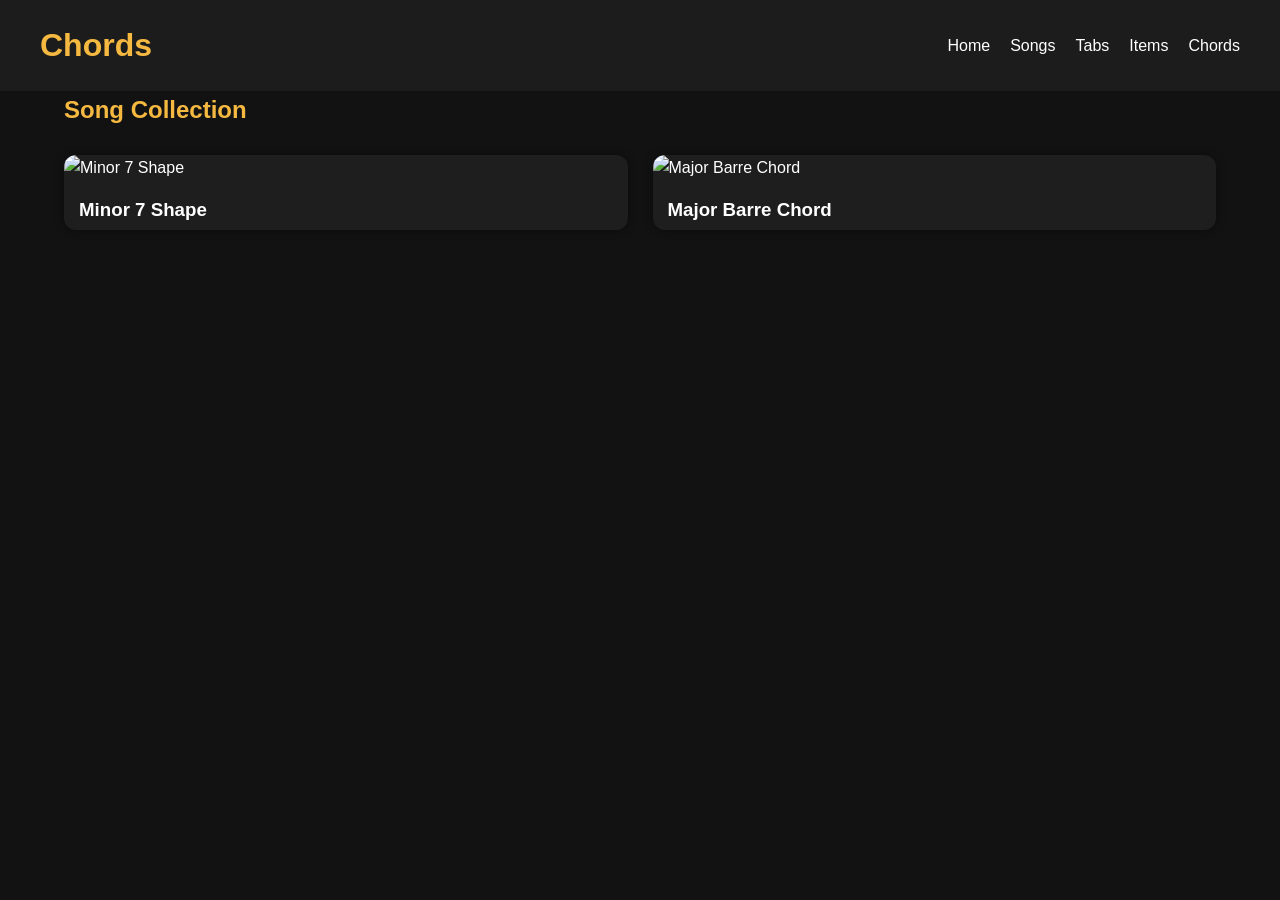
==== chords.html @ 5d0e5f56 "first commit" ====
<!DOCTYPE html>
<html lang="en">
<head>
    <meta charset="UTF-8">
    <meta name="viewport"
          content="width=device-width, initial-scale=1.0">

    <title>Chords</title>

    <link rel="stylesheet" href="style.css">
</head>
<body id="chords">

    <header class="navbar">

        <h1 class="logo">Chords</h1>

        <nav>
            <ul class="nav-links">
                <li><a href="index.html">Home</a></li>
                <li><a href="songs.html">Songs</a></li>
                <li><a href="tabs.html">Tabs</a></li>
                <li><a href="items.html">Items</a></li>
                <li><a href="chords.html">Chords</a></li>
            </ul>
        </nav>

    </header>

<main class="container">

    <section>

        <h2>Song Collection</h2>

        <div id="chords-container"
             class="card-grid">
        </div>

    </section>

</main>

<script src="script.js"></script>
<div id="lightbox" class="lightbox hidden">
    <img id="lightbox-img" src="" alt="Fullscreen Tab">
</div>
</body>
</html>
---- style.css ----
/* RESET */
* {
    margin: 0;
    padding: 0;
    box-sizing: border-box;
}

/* BODY */
body {
    font-family: Arial, Helvetica, sans-serif;
    background-color: #121212;
    color: white;
    line-height: 1.6;
}

/* NAVBAR */
.navbar {
    display: flex;
    justify-content: space-between;
    align-items: center;

    padding: 20px 40px;

    background-color: #1c1c1c;

    position: sticky;
    top: 0;

    z-index: 1000;
}

.logo {
    color: #f5b841;
}

.nav-links {
    display: flex;
    list-style: none;
    gap: 20px;
}

.nav-links a {
    color: white;
    text-decoration: none;
    transition: 0.3s;
}

.nav-links a:hover {
    color: #f5b841;
}

/* HERO */
.hero {
    text-align: center;
    padding: 80px 20px;
}

.hero h2 {
    font-size: 3rem;
    margin-bottom: 20px;
}

.hero p {
    color: #cccccc;
}

/* MAIN */
.container {
    width: 90%;
    max-width: 1400px;
    margin: auto;
}

/* SECTIONS */
section {
    margin-bottom: 80px;
}

section h2 {
    margin-bottom: 25px;
    color: #f5b841;
}

/* CARD GRID */
.card-grid {
    display: grid;

    grid-template-columns:
        repeat(auto-fit, minmax(250px, 1fr));

    gap: 25px;
}

/* CARD */
.card {
    background-color: #1e1e1e;

    border-radius: 12px;

    overflow: hidden;

    transition: 0.3s;

    box-shadow: 0 0 10px rgba(0,0,0,0.4);
}

.card:hover {
    transform: translateY(-5px);
}

.card img {
    width: 100%;
    display: block;
}

.card h3 {
    padding: 15px 15px 5px;
}

.card p {
    padding: 0 15px 15px;
    color: #bbbbbb;
}

/* BUTTON */
.button {
    display: inline-block;

    margin: 15px;

    padding: 10px 16px;

    background-color: #f5b841;

    color: black;

    text-decoration: none;

    border-radius: 8px;

    font-weight: bold;

    transition: 0.3s;
}

.button:hover {
    opacity: 0.8;
}

/* MOBILE */
@media (max-width: 768px) {

    .navbar {
        flex-direction: column;
        gap: 15px;
    }

    .hero h2 {
        font-size: 2rem;
    }

}
/* HOME PAGE CARDS */

.home-card {
    background-color: #1e1e1e;

    padding: 40px 20px;

    border-radius: 15px;

    text-align: center;

    text-decoration: none;

    color: white;

    transition: 0.3s;

    box-shadow: 0 0 10px rgba(0,0,0,0.4);
}

.home-card:hover {
    transform: translateY(-5px);
    background-color: #292929;
}

.home-card h2 {
    margin-bottom: 15px;
    color: #f5b841;
}

/* YouTube embed container */
.video-wrapper {
    position: relative;
    width: 100%;
    padding-top: 56.25%; /* 16:9 ratio */
    margin-top: 10px;
}

.video-wrapper iframe {
    position: absolute;
    top: 0;
    left: 0;

    width: 100%;
    height: 100%;

    border: none;
    border-radius: 10px;
}
.tab-images {
    display: grid;
    grid-template-columns: 1fr;
    gap: 10px;
}

/* FORCE SAME SIZE PREVIEWS */
.tab-images img {
    width: 100%;
    height: 220px;          /* 👈 fixed preview height */
    object-fit: cover;      /* 👈 crops instead of stretching */

    border-radius: 10px;
    cursor: pointer;
    transition: 0.2s;
}

.tab-images img:hover {
    transform: scale(1.02);
}
.lightbox {
    position: fixed;
    top: 0;
    left: 0;

    width: 100%;
    height: 100%;

    background: rgba(0,0,0,0.9);

    display: flex;
    justify-content: center;
    align-items: center;

    z-index: 9999;
}

.lightbox img {
    max-width: 90%;
    max-height: 90%;

    border-radius: 10px;
}
.lightbox-close {
    position: absolute;
    top: 20px;
    right: 30px;

    font-size: 30px;
    color: white;

    cursor: pointer;

    transition: 0.2s;
}

.lightbox-close:hover {
    color: #f5b841;
}

/* hidden helper */
.hidden {
    display: none;
}
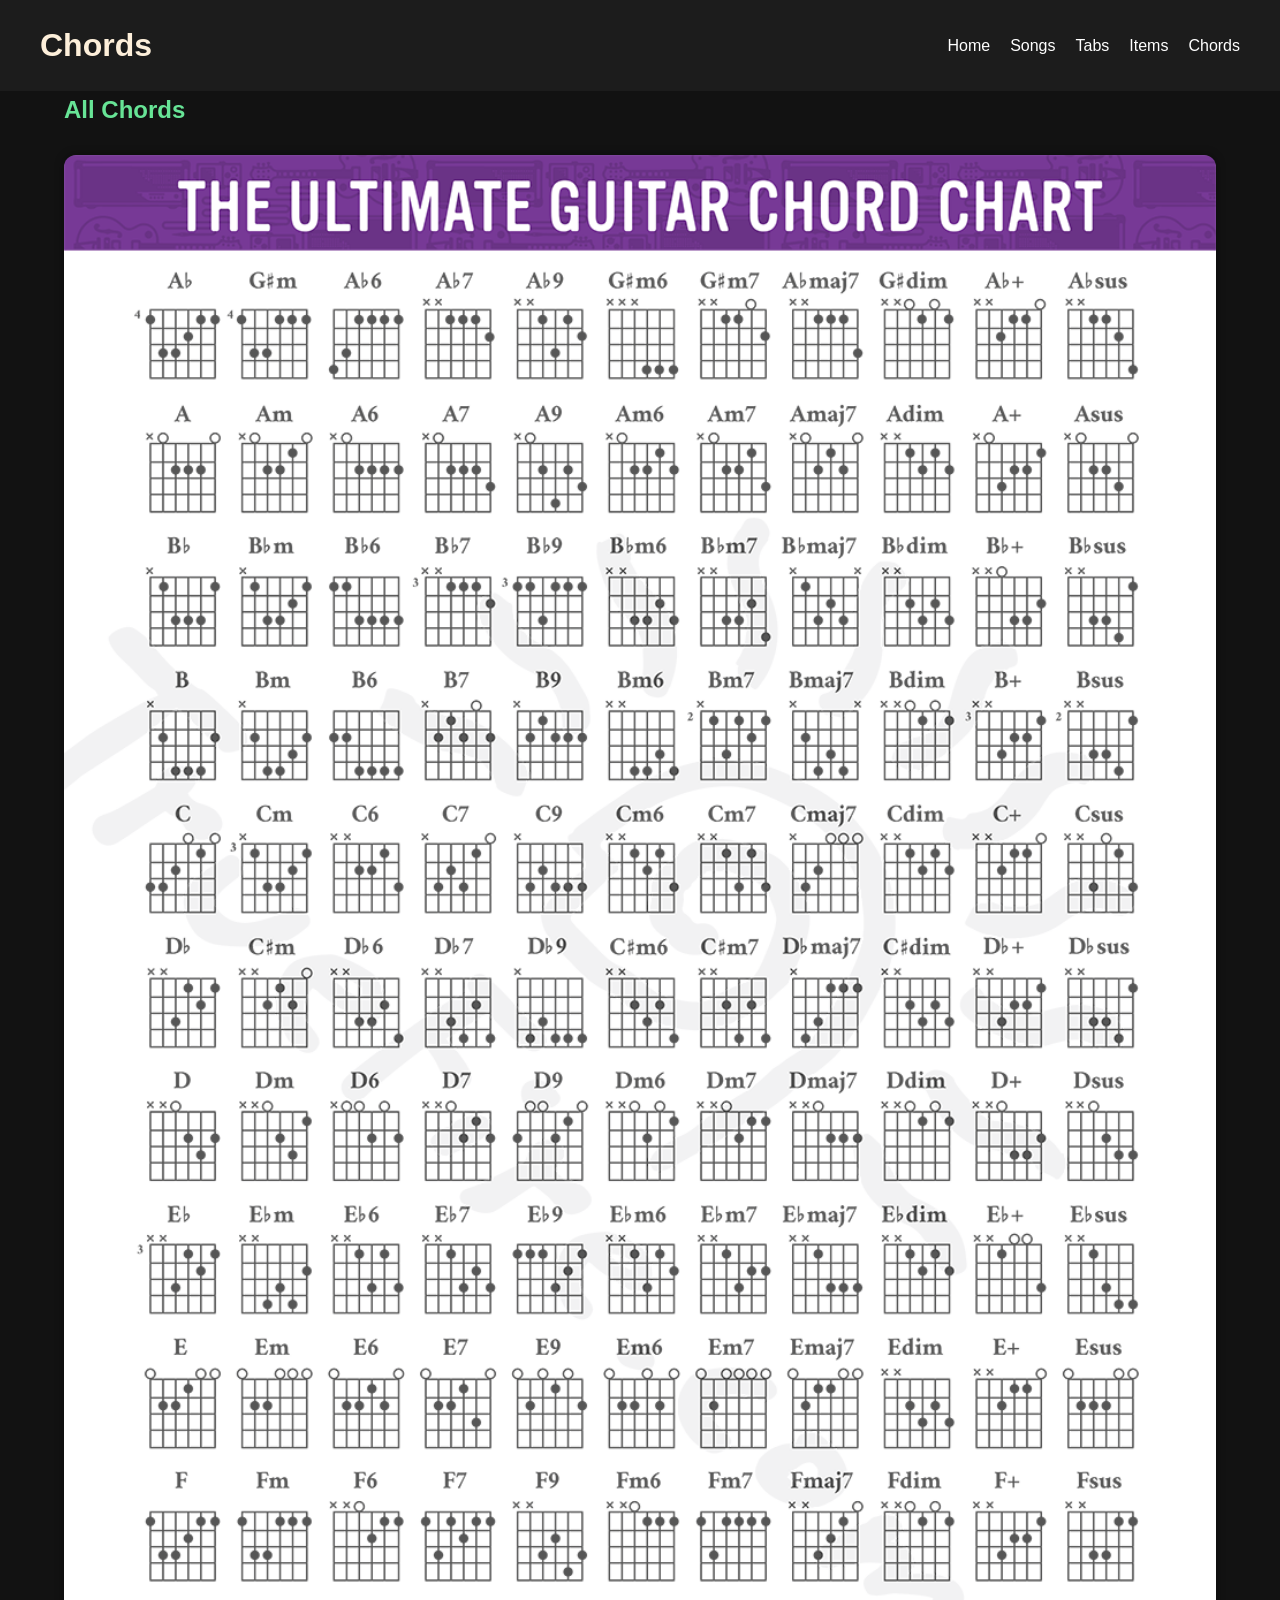
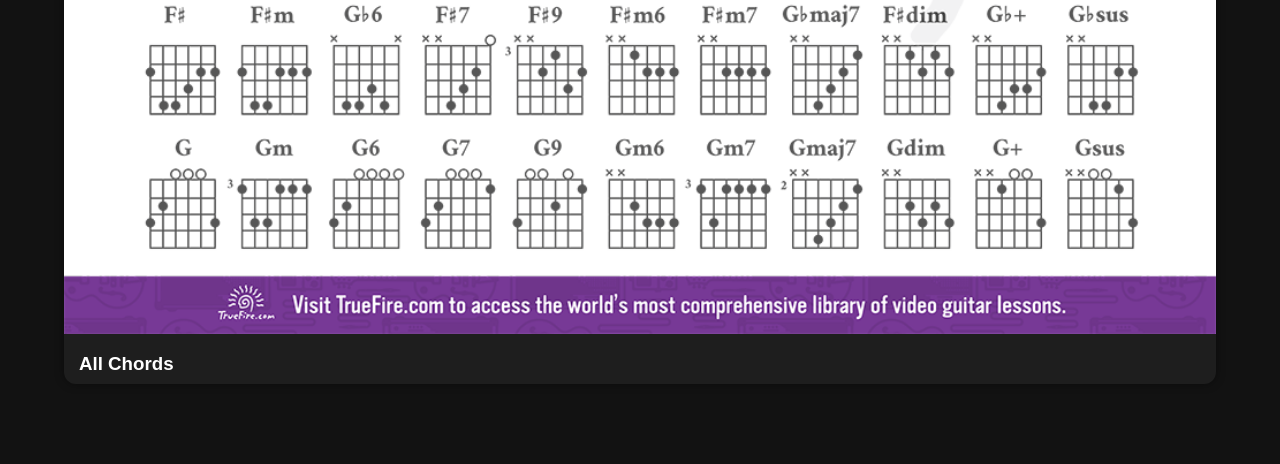
==== commit 7f5dc25d: "Color change, Tab photo changed, text changed for every page." ====
--- a/chords.html
+++ b/chords.html
@@ -31,7 +31,7 @@
 
     <section>
 
-        <h2>Song Collection</h2>
+        <h2>All Chords</h2>
 
         <div id="chords-container"
              class="card-grid">
--- a/style.css
+++ b/style.css
@@ -30,7 +30,7 @@
 }
 
 .logo {
-    color: #f5b841;
+    color: #fdefda;
 }
 
 .nav-links {
@@ -46,7 +46,7 @@
 }
 
 .nav-links a:hover {
-    color: #f5b841;
+    color: #67e496;
 }
 
 /* HERO */
@@ -78,7 +78,7 @@
 
 section h2 {
     margin-bottom: 25px;
-    color: #f5b841;
+    color: #67e496;
 }
 
 /* CARD GRID */
@@ -130,7 +130,7 @@
 
     padding: 10px 16px;
 
-    background-color: #f5b841;
+    background-color: #67e496;
 
     color: black;
 
@@ -187,7 +187,7 @@
 
 .home-card h2 {
     margin-bottom: 15px;
-    color: #f5b841;
+    color: #67e496;
 }
 
 /* YouTube embed container */
@@ -266,7 +266,7 @@
 }
 
 .lightbox-close:hover {
-    color: #f5b841;
+    color: #67e496;
 }
 
 /* hidden helper */
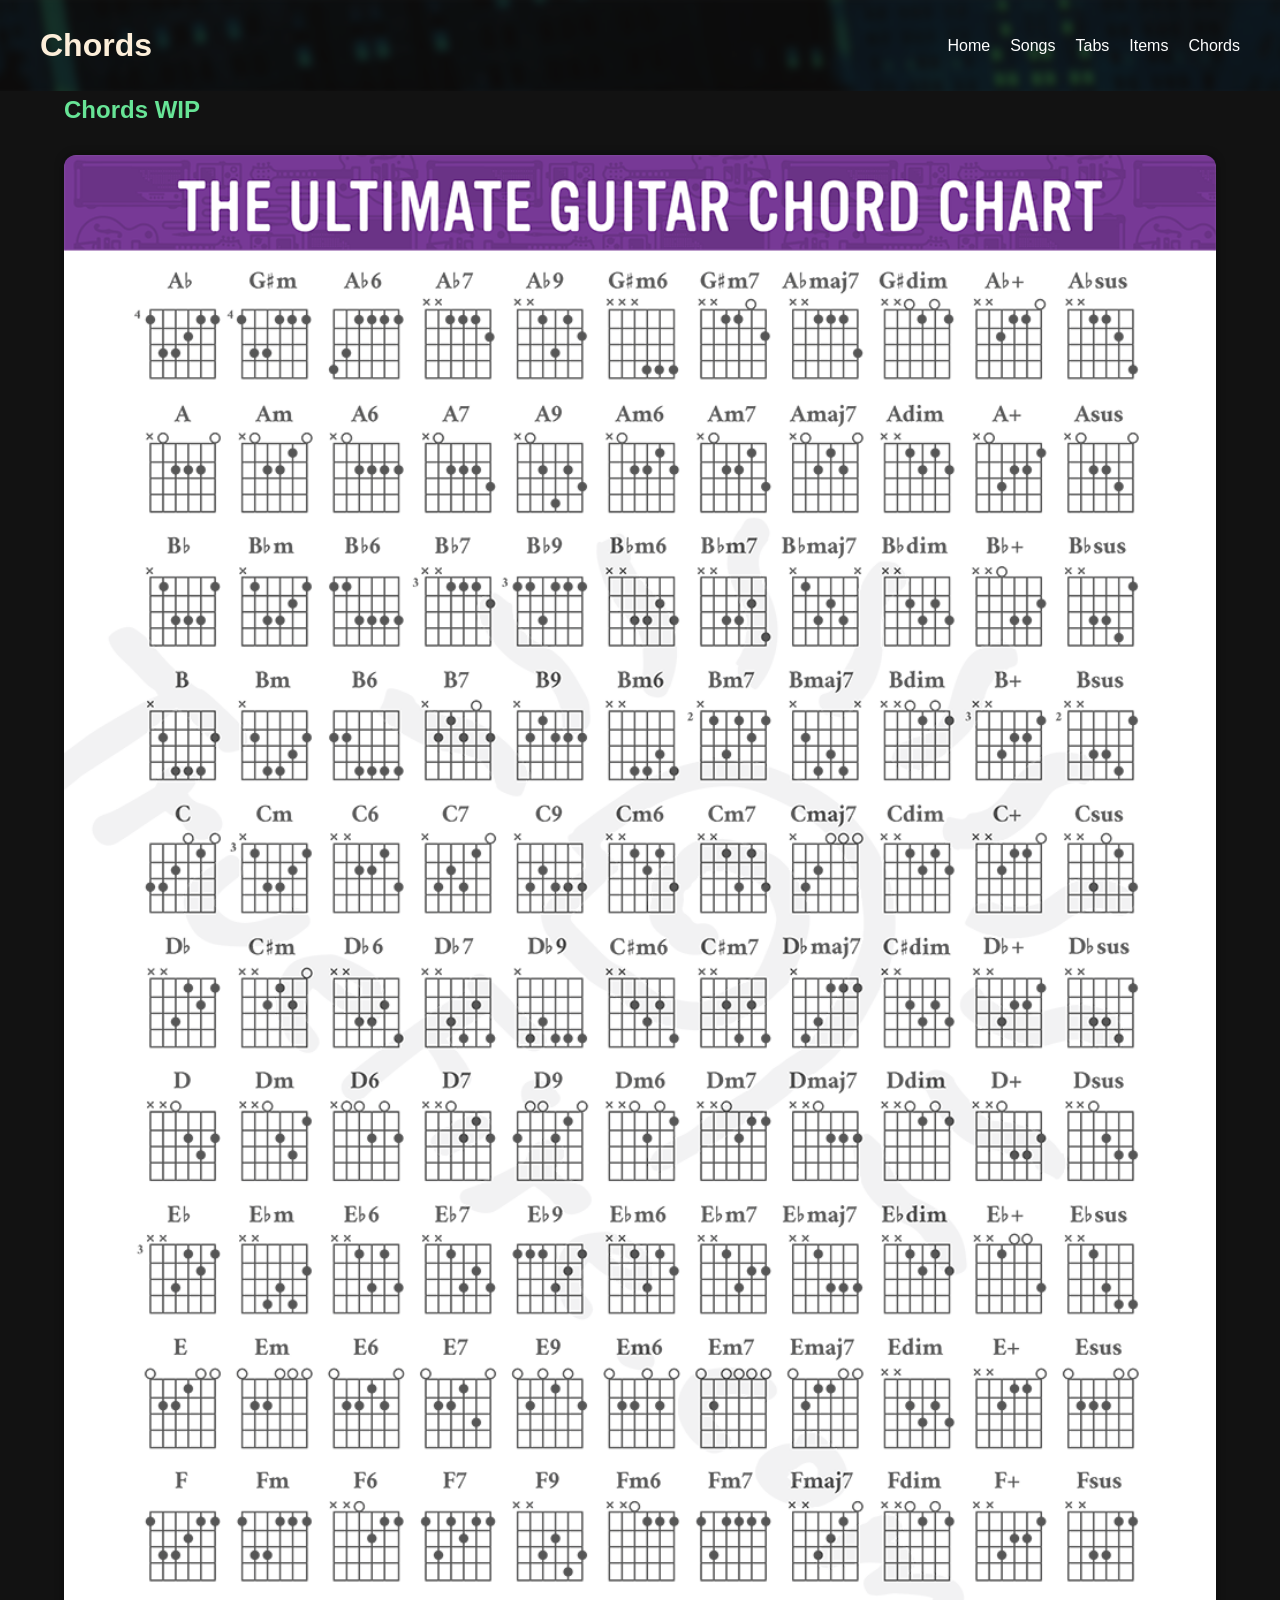
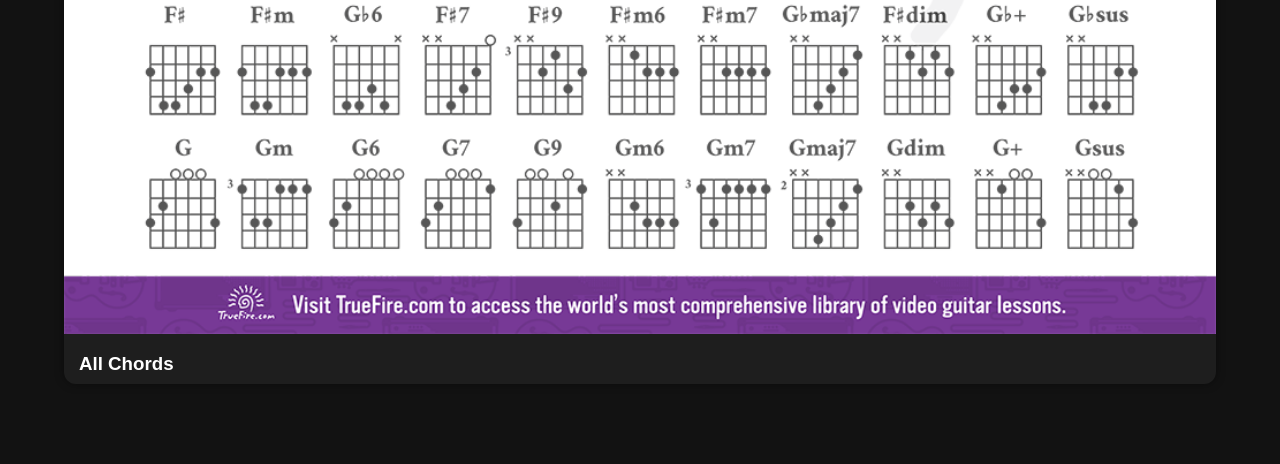
==== commit 5aaaf1ee: "Header img added, Tab Photo scaling fix, tab style now independent, WIP text" ====
--- a/chords.html
+++ b/chords.html
@@ -31,7 +31,7 @@
 
     <section>
 
-        <h2>All Chords</h2>
+        <h2>Chords WIP</h2>
 
         <div id="chords-container"
              class="card-grid">
--- a/style.css
+++ b/style.css
@@ -15,18 +15,48 @@
 
 /* NAVBAR */
 .navbar {
+
+    position: sticky;
+    top: 0;
+
+    z-index: 1000;
+
     display: flex;
     justify-content: space-between;
     align-items: center;
 
     padding: 20px 40px;
 
+    overflow: hidden;
+
     background-color: #1c1c1c;
-
-    position: sticky;
+}
+.navbar::before {
+
+    content: "";
+
+    position: absolute;
+
     top: 0;
-
-    z-index: 1000;
+    left: 0;
+
+    width: 100%;
+    height: 100%;
+
+    background:
+    linear-gradient(rgba(0,0,0,0.6),
+                    rgba(0,0,0,0.6)),
+        url("images/BannerCity.png");
+
+    background-size: cover;
+    background-position: center;
+    background-repeat: no-repeat;
+
+    filter: blur(4px);
+
+    transform: scale(1.1);
+
+    z-index: -1;
 }
 
 .logo {
@@ -245,6 +275,34 @@
 
     z-index: 9999;
 }
+.lightbox-arrow {
+    position: absolute;
+    top: 50%;
+
+    transform: translateY(-50%);
+
+    font-size: 50px;
+    color: white;
+
+    cursor: pointer;
+    user-select: none;
+
+    padding: 20px;
+
+    transition: 0.2s;
+}
+
+.lightbox-arrow:hover {
+    color: #67e496;
+}
+
+.left {
+    left: 20px;
+}
+
+.right {
+    right: 20px;
+}
 
 .lightbox img {
     max-width: 90%;
@@ -268,8 +326,44 @@
 .lightbox-close:hover {
     color: #67e496;
 }
-
+.lightbox-counter {
+    position: absolute;
+
+    top: 20px;
+    left: 30px;
+
+    color: white;
+
+    font-size: 20px;
+    font-weight: bold;
+
+    background: rgba(0,0,0,0.5);
+
+    padding: 8px 14px;
+
+    border-radius: 10px;
+}
 /* hidden helper */
 .hidden {
     display: none;
+}
+/* TAB PREVIEW IMAGES */
+.tab-preview {
+
+    width: 100%;
+    height: 250px;
+
+    object-fit: cover;
+
+    display: block;
+
+    border-radius: 12px 12px 0 0;
+
+    cursor: pointer;
+
+    transition: 0.3s;
+}
+
+.tab-preview:hover {
+    transform: scale(1.02);
 }
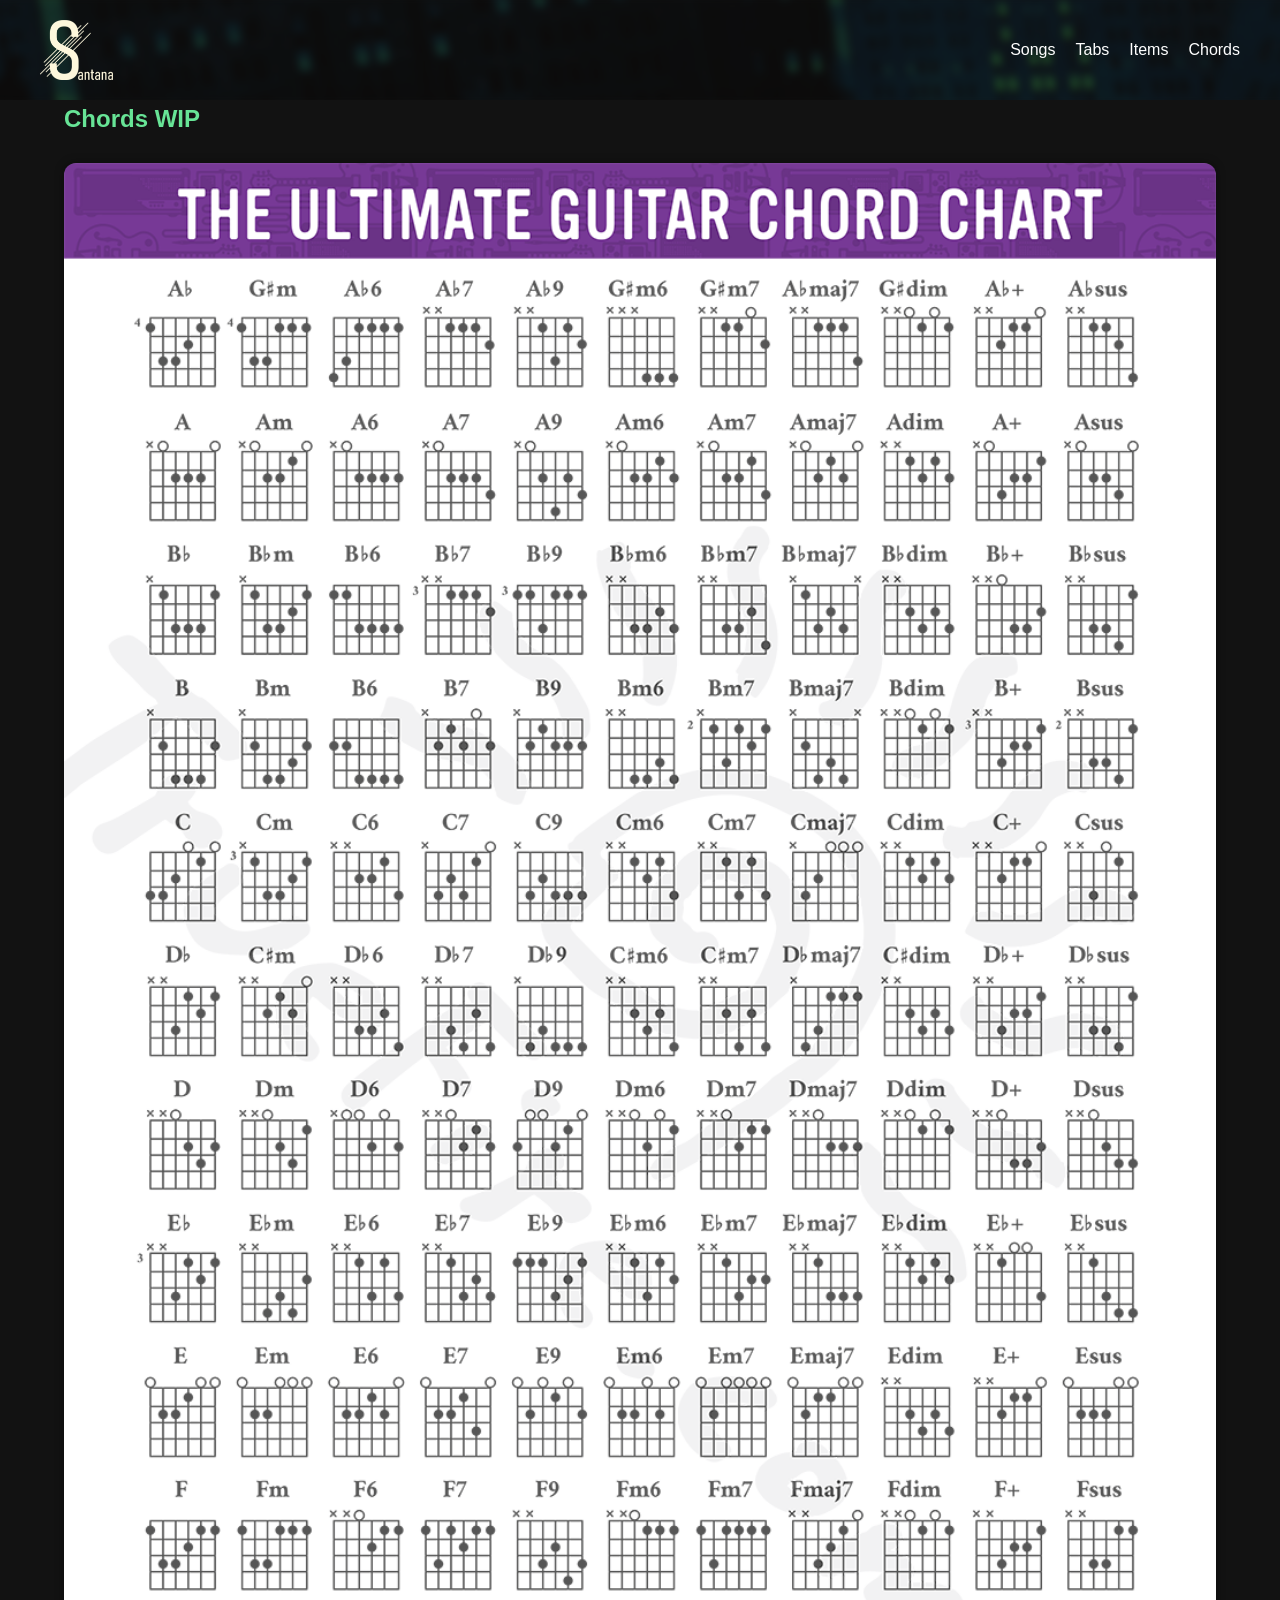
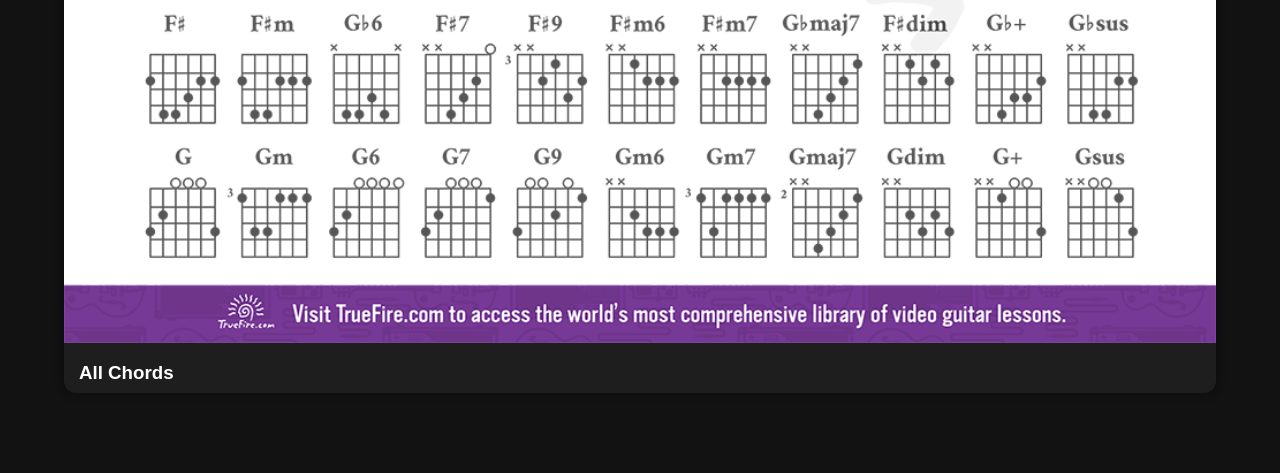
==== commit abcc9640: "Nye sange, Header, Design, Favicon," ====
--- a/chords.html
+++ b/chords.html
@@ -1,6 +1,7 @@
 <!DOCTYPE html>
 <html lang="en">
 <head>
+    <link rel="icon" type="image/png" href="images/SantanaFavicon.png">
     <meta charset="UTF-8">
     <meta name="viewport"
           content="width=device-width, initial-scale=1.0">
@@ -11,21 +12,27 @@
 </head>
 <body id="chords">
 
-    <header class="navbar">
+    <!-- NAVBAR -->
+<header class="navbar">
 
-        <h1 class="logo">Chords</h1>
+    <a href="index.html" class="logo-link">
 
-        <nav>
-            <ul class="nav-links">
-                <li><a href="index.html">Home</a></li>
-                <li><a href="songs.html">Songs</a></li>
-                <li><a href="tabs.html">Tabs</a></li>
-                <li><a href="items.html">Items</a></li>
-                <li><a href="chords.html">Chords</a></li>
-            </ul>
-        </nav>
+        <img src="images/SantanaSymbol.png"
+             alt="Santana Logo"
+             class="logo-image">
 
-    </header>
+    </a>
+
+    <nav>
+        <ul class="nav-links">
+            <li><a href="songs.html">Songs</a></li>
+            <li><a href="tabs.html">Tabs</a></li>
+            <li><a href="items.html">Items</a></li>
+            <li><a href="chords.html">Chords</a></li>
+        </ul>
+    </nav>
+
+</header>
 
 <main class="container">
 
--- a/style.css
+++ b/style.css
@@ -12,7 +12,23 @@
     color: white;
     line-height: 1.6;
 }
-
+/* LOGO IMAGE */
+.logo-image {
+
+    height: 60px;
+    width: auto;
+
+    display: block;
+
+    transition: 0.3s;
+}
+.logo-link {
+
+    margin-right: auto;
+}
+.logo-image:hover {
+    transform: scale(1.05);
+}
 /* NAVBAR */
 .navbar {
 
